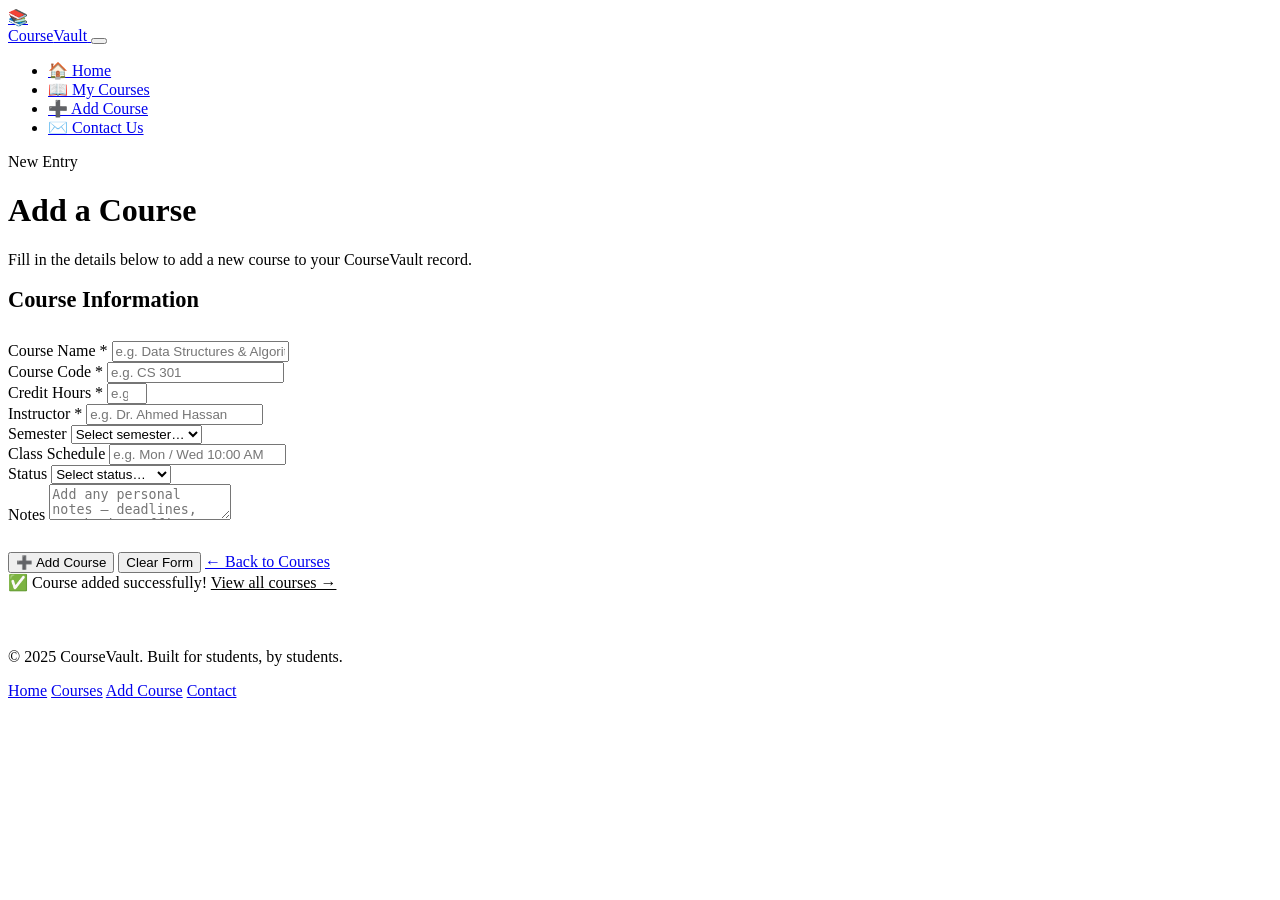
==== add-course.html @ 31627880 "Add files via upload" ====
<!DOCTYPE html>
<html lang="en">
<head>
  <meta charset="UTF-8" />
  <meta name="viewport" content="width=device-width, initial-scale=1.0" />
  <title>Add Course — CourseVault</title>
  <link rel="stylesheet" href="css/style.css" />
</head>
<body>

  <!-- ═══ HEADER ═══ -->
  <header>
    <div class="container nav-inner">
      <a href="index.html" class="nav-logo" aria-label="CourseVault Home">
        <div class="nav-logo-icon">📚</div>
        <span class="nav-logo-text">Course<span>Vault</span></span>
      </a>

      <button class="nav-toggle" id="navToggle" aria-label="Toggle menu" aria-expanded="false">
        <span></span><span></span><span></span>
      </button>

      <nav id="mainNav" aria-label="Primary navigation">
        <ul>
          <li><a href="index.html">🏠 Home</a></li>
          <li><a href="courses.html">📖 My Courses</a></li>
          <li><a href="add-course.html" class="active">➕ Add Course</a></li>
          <li><a href="contact.html">✉️ Contact Us</a></li>
        </ul>
      </nav>
    </div>
  </header>

  <!-- ═══ MAIN ═══ -->
  <main>
    <div class="container">

      <!-- Page Banner -->
      <div class="page-banner">
        <div class="hero-eyebrow">New Entry</div>
        <h1>Add a Course</h1>
        <p>Fill in the details below to add a new course to your CourseVault record.</p>
      </div>

      <!-- Form Card -->
      <div class="card form-card" style="margin-bottom:56px;">
        <h2 style="font-family:var(--font-display);font-size:1.4rem;margin-bottom:28px;">
          Course Information
        </h2>

        <form id="courseForm" novalidate>
          <div class="form-grid">

            <!-- Course Name -->
            <div class="form-group full">
              <label for="courseName">Course Name <span style="color:var(--accent)">*</span></label>
              <input
                type="text"
                id="courseName"
                name="courseName"
                placeholder="e.g. Data Structures &amp; Algorithms"
                required
                autocomplete="off"
              />
            </div>

            <!-- Course Code -->
            <div class="form-group">
              <label for="courseCode">Course Code <span style="color:var(--accent)">*</span></label>
              <input
                type="text"
                id="courseCode"
                name="courseCode"
                placeholder="e.g. CS 301"
                required
                autocomplete="off"
              />
            </div>

            <!-- Credit Hours -->
            <div class="form-group">
              <label for="creditHours">Credit Hours <span style="color:var(--accent)">*</span></label>
              <input
                type="number"
                id="creditHours"
                name="creditHours"
                placeholder="e.g. 3"
                min="1"
                max="6"
                required
              />
            </div>

            <!-- Instructor -->
            <div class="form-group">
              <label for="instructor">Instructor <span style="color:var(--accent)">*</span></label>
              <input
                type="text"
                id="instructor"
                name="instructor"
                placeholder="e.g. Dr. Ahmed Hassan"
                required
                autocomplete="off"
              />
            </div>

            <!-- Semester -->
            <div class="form-group">
              <label for="semester">Semester</label>
              <select id="semester" name="semester">
                <option value="" disabled selected>Select semester…</option>
                <option value="spring-2025">Spring 2025</option>
                <option value="summer-2025">Summer 2025</option>
                <option value="fall-2025">Fall 2025</option>
                <option value="spring-2026">Spring 2026</option>
              </select>
            </div>

            <!-- Schedule -->
            <div class="form-group">
              <label for="schedule">Class Schedule</label>
              <input
                type="text"
                id="schedule"
                name="schedule"
                placeholder="e.g. Mon / Wed 10:00 AM"
                autocomplete="off"
              />
            </div>

            <!-- Status -->
            <div class="form-group">
              <label for="status">Status</label>
              <select id="status" name="status">
                <option value="" disabled selected>Select status…</option>
                <option value="in-progress">In Progress</option>
                <option value="pending-grade">Pending Grade</option>
                <option value="upcoming-exam">Upcoming Exam</option>
                <option value="audit">Audit</option>
                <option value="dropped">Dropped</option>
              </select>
            </div>

            <!-- Notes -->
            <div class="form-group full">
              <label for="notes">Notes</label>
              <textarea
                id="notes"
                name="notes"
                placeholder="Add any personal notes — deadlines, textbooks, office hours, exam dates…"
              ></textarea>
            </div>

          </div><!-- /form-grid -->

          <!-- Actions -->
          <div class="form-actions" style="margin-top:28px;">
            <button type="submit" class="btn btn-primary">
              ➕ Add Course
            </button>
            <button type="reset" class="btn btn-outline">
              Clear Form
            </button>
            <a href="courses.html" class="btn btn-outline">
              ← Back to Courses
            </a>
          </div>

          <!-- Success alert -->
          <div class="alert alert-success" id="successAlert" role="alert" aria-live="polite">
            ✅ Course added successfully! <a href="courses.html" style="color:inherit;text-decoration:underline;">View all courses →</a>
          </div>

        </form>
      </div>

    </div>
  </main>

  <!-- ═══ FOOTER ═══ -->
  <footer>
    <div class="container footer-inner">
      <p class="footer-copy">© 2025 CourseVault. Built for students, by students.</p>
      <nav class="footer-links" aria-label="Footer links">
        <a href="index.html">Home</a>
        <a href="courses.html">Courses</a>
        <a href="add-course.html">Add Course</a>
        <a href="contact.html">Contact</a>
      </nav>
    </div>
  </footer>

  <script>
    /* Nav toggle */
    const toggle = document.getElementById('navToggle');
    const nav    = document.getElementById('mainNav');
    toggle.addEventListener('click', () => {
      const open = nav.classList.toggle('open');
      toggle.setAttribute('aria-expanded', open);
    });

    /* Form submission */
    const form  = document.getElementById('courseForm');
    const alert = document.getElementById('successAlert');

    form.addEventListener('submit', (e) => {
      e.preventDefault();

      /* Basic validation */
      const required = ['courseName', 'courseCode', 'creditHours', 'instructor'];
      let valid = true;

      required.forEach(id => {
        const el = document.getElementById(id);
        if (!el.value.trim()) {
          el.style.borderColor = '#f87171';
          valid = false;
        } else {
          el.style.borderColor = '';
        }
      });

      if (!valid) return;

      /* Show success */
      alert.style.display = 'flex';
      form.reset();
      alert.scrollIntoView({ behavior: 'smooth', block: 'nearest' });
    });
  </script>

</body>
</html>
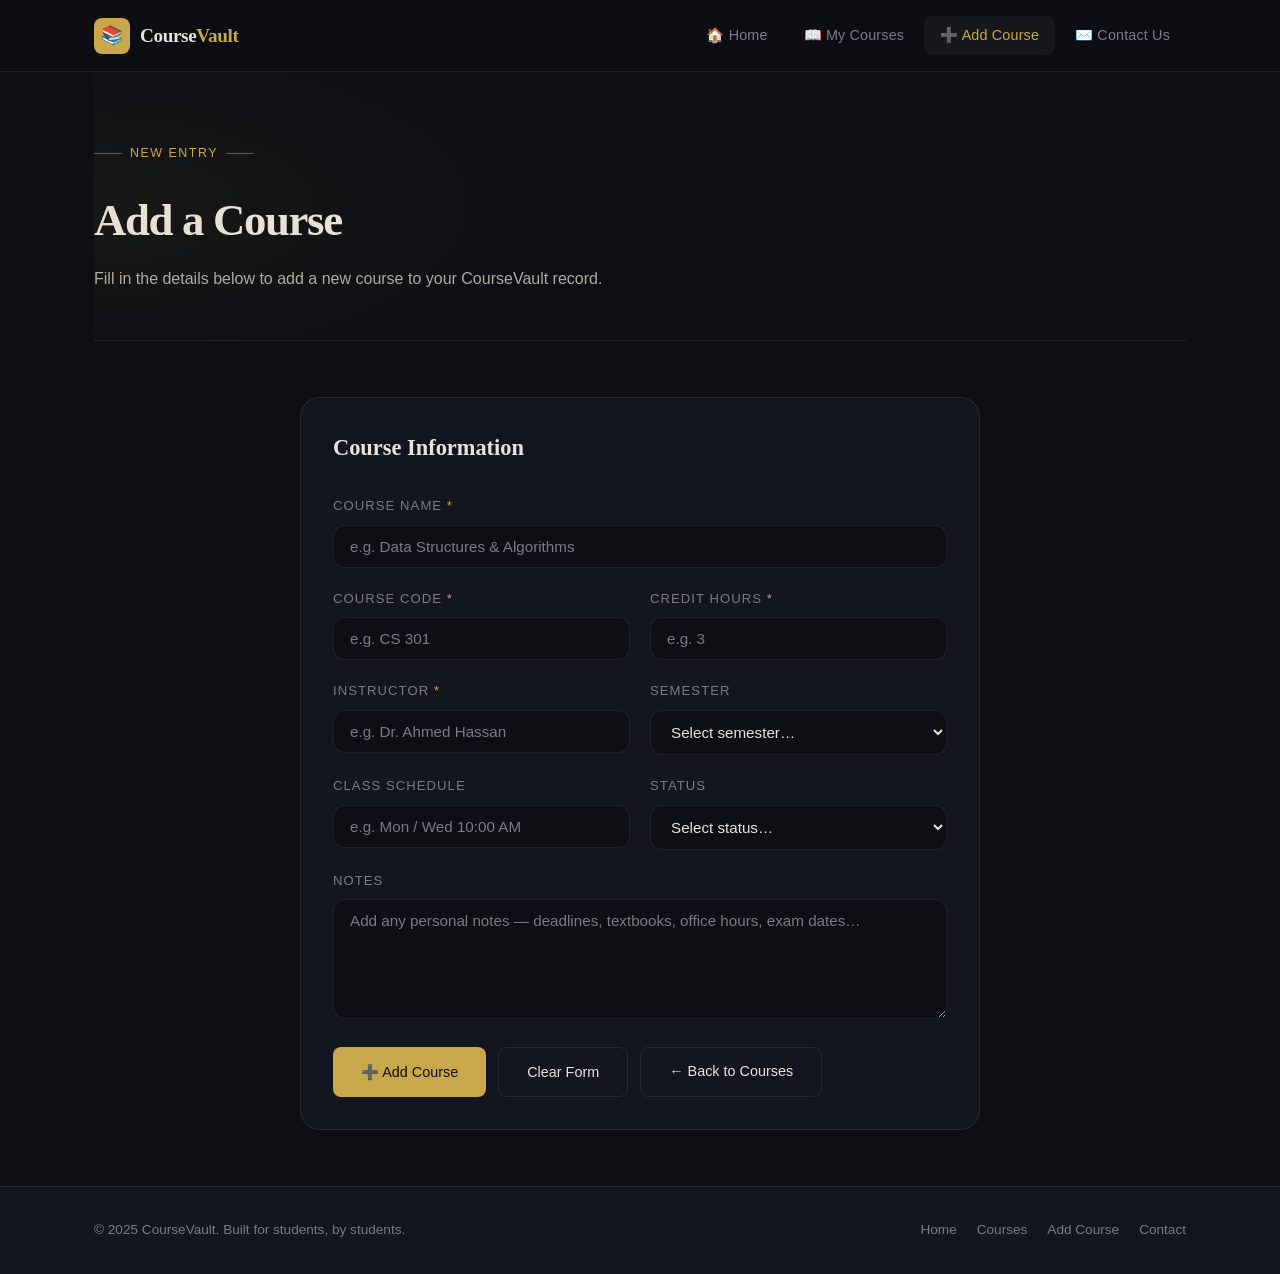
==== commit 75107a8f: "Add files via upload" ====
--- a/add-course.html
+++ b/add-course.html
@@ -4,7 +4,7 @@
   <meta charset="UTF-8" />
   <meta name="viewport" content="width=device-width, initial-scale=1.0" />
   <title>Add Course — CourseVault</title>
-  <link rel="stylesheet" href="css/style.css" />
+<link rel="stylesheet" href="style.css" />
 </head>
 <body>
 
--- a/style.css
+++ b/style.css
@@ -0,0 +1,684 @@
+/* ============================================
+   PERSONAL COURSE ORGANIZER — style.css
+   Aesthetic: Academic Luxe / Dark Refined
+   ============================================ */
+
+@import url('https://fonts.googleapis.com/css2?family=Playfair+Display:wght@400;600;700&family=DM+Sans:ital,wght@0,300;0,400;0,500;1,300&display=swap');
+
+/* ── CSS Variables ─────────────────────────── */
+:root {
+  --bg:         #0d0f14;
+  --bg-card:    #13161e;
+  --bg-glass:   rgba(255,255,255,0.04);
+  --border:     rgba(255,255,255,0.08);
+  --accent:     #c9a84c;
+  --accent-dim: #a8873a;
+  --accent-glow:rgba(201,168,76,0.18);
+  --text:       #e8e4dc;
+  --text-muted: #7a7a8a;
+  --text-light: #b0aaa0;
+  --nav-h:      72px;
+  --radius:     12px;
+  --radius-lg:  20px;
+  --shadow:     0 8px 32px rgba(0,0,0,0.45);
+  --transition: 0.28s cubic-bezier(0.4,0,0.2,1);
+  --font-display: 'Playfair Display', Georgia, serif;
+  --font-body:    'DM Sans', sans-serif;
+}
+
+/* ── Reset & Base ──────────────────────────── */
+*, *::before, *::after { box-sizing: border-box; margin: 0; padding: 0; }
+
+html { scroll-behavior: smooth; }
+
+body {
+  background: var(--bg);
+  color: var(--text);
+  font-family: var(--font-body);
+  font-size: 16px;
+  line-height: 1.65;
+  min-height: 100vh;
+  display: flex;
+  flex-direction: column;
+}
+
+img { display: block; max-width: 100%; }
+
+a { color: var(--accent); text-decoration: none; transition: color var(--transition); }
+a:hover { color: #f0c96a; }
+
+/* ── Utility ───────────────────────────────── */
+.container {
+  width: 100%;
+  max-width: 1140px;
+  margin: 0 auto;
+  padding: 0 24px;
+}
+
+.sr-only {
+  position: absolute; width:1px; height:1px;
+  padding:0; margin:-1px; overflow:hidden;
+  clip:rect(0,0,0,0); white-space:nowrap; border:0;
+}
+
+/* ── Header / Nav ──────────────────────────── */
+header {
+  position: sticky;
+  top: 0;
+  z-index: 100;
+  height: var(--nav-h);
+  background: rgba(13,15,20,0.85);
+  backdrop-filter: blur(18px);
+  -webkit-backdrop-filter: blur(18px);
+  border-bottom: 1px solid var(--border);
+}
+
+.nav-inner {
+  display: flex;
+  align-items: center;
+  justify-content: space-between;
+  height: 100%;
+}
+
+.nav-logo {
+  display: flex;
+  align-items: center;
+  gap: 10px;
+  text-decoration: none;
+}
+
+.nav-logo-icon {
+  width: 36px; height: 36px;
+  background: var(--accent);
+  border-radius: 8px;
+  display: grid;
+  place-items: center;
+  font-size: 18px;
+}
+
+.nav-logo-text {
+  font-family: var(--font-display);
+  font-size: 1.2rem;
+  font-weight: 600;
+  color: var(--text);
+  letter-spacing: -0.02em;
+}
+
+.nav-logo-text span { color: var(--accent); }
+
+nav ul {
+  list-style: none;
+  display: flex;
+  align-items: center;
+  gap: 4px;
+}
+
+nav ul li a {
+  display: flex;
+  align-items: center;
+  gap: 6px;
+  padding: 8px 16px;
+  border-radius: 8px;
+  font-size: 0.9rem;
+  font-weight: 500;
+  color: var(--text-muted);
+  letter-spacing: 0.01em;
+  transition: background var(--transition), color var(--transition);
+}
+
+nav ul li a:hover,
+nav ul li a.active {
+  background: var(--bg-glass);
+  color: var(--text);
+}
+
+nav ul li a.active {
+  color: var(--accent);
+}
+
+/* hamburger */
+.nav-toggle {
+  display: none;
+  flex-direction: column;
+  gap: 5px;
+  background: none;
+  border: none;
+  cursor: pointer;
+  padding: 4px;
+}
+.nav-toggle span {
+  display: block;
+  width: 24px; height: 2px;
+  background: var(--text);
+  border-radius: 2px;
+  transition: transform var(--transition), opacity var(--transition);
+}
+
+/* ── Main content area ─────────────────────── */
+main { flex: 1; }
+
+/* ── Page Hero ─────────────────────────────── */
+.hero {
+  padding: 96px 0 72px;
+  text-align: center;
+  position: relative;
+  overflow: hidden;
+}
+
+.hero::before {
+  content: '';
+  position: absolute;
+  inset: 0;
+  background: radial-gradient(ellipse 70% 60% at 50% 0%, rgba(201,168,76,0.09) 0%, transparent 70%);
+  pointer-events: none;
+}
+
+.hero-eyebrow {
+  display: inline-flex;
+  align-items: center;
+  gap: 8px;
+  font-size: 0.78rem;
+  font-weight: 500;
+  letter-spacing: 0.12em;
+  text-transform: uppercase;
+  color: var(--accent);
+  margin-bottom: 20px;
+}
+
+.hero-eyebrow::before,
+.hero-eyebrow::after {
+  content: '';
+  display: block;
+  width: 28px; height: 1px;
+  background: var(--accent);
+  opacity: 0.5;
+}
+
+.hero h1 {
+  font-family: var(--font-display);
+  font-size: clamp(2.2rem, 6vw, 3.8rem);
+  font-weight: 700;
+  line-height: 1.15;
+  letter-spacing: -0.03em;
+  color: var(--text);
+  margin-bottom: 20px;
+}
+
+.hero h1 em {
+  font-style: italic;
+  color: var(--accent);
+}
+
+.hero-sub {
+  max-width: 520px;
+  margin: 0 auto 40px;
+  color: var(--text-light);
+  font-size: 1.05rem;
+  font-weight: 300;
+}
+
+/* ── Buttons ───────────────────────────────── */
+.btn {
+  display: inline-flex;
+  align-items: center;
+  gap: 8px;
+  padding: 12px 28px;
+  border-radius: 8px;
+  font-family: var(--font-body);
+  font-size: 0.9rem;
+  font-weight: 500;
+  cursor: pointer;
+  border: none;
+  transition: background var(--transition), transform var(--transition), box-shadow var(--transition);
+}
+
+.btn-primary {
+  background: var(--accent);
+  color: #0d0f14;
+}
+
+.btn-primary:hover {
+  background: #f0c96a;
+  color: #0d0f14;
+  transform: translateY(-2px);
+  box-shadow: 0 8px 24px var(--accent-glow);
+}
+
+.btn-outline {
+  background: transparent;
+  color: var(--text);
+  border: 1px solid var(--border);
+}
+
+.btn-outline:hover {
+  border-color: var(--accent);
+  color: var(--accent);
+  transform: translateY(-2px);
+}
+
+.btn-group {
+  display: flex;
+  align-items: center;
+  gap: 12px;
+  flex-wrap: wrap;
+  justify-content: center;
+}
+
+/* ── Cards ─────────────────────────────────── */
+.card {
+  background: var(--bg-card);
+  border: 1px solid var(--border);
+  border-radius: var(--radius-lg);
+  padding: 32px;
+  transition: border-color var(--transition), transform var(--transition), box-shadow var(--transition);
+}
+
+.card:hover {
+  border-color: rgba(201,168,76,0.3);
+  transform: translateY(-4px);
+  box-shadow: var(--shadow);
+}
+
+.card-icon {
+  width: 48px; height: 48px;
+  border-radius: 12px;
+  background: var(--accent-glow);
+  border: 1px solid rgba(201,168,76,0.25);
+  display: grid;
+  place-items: center;
+  font-size: 22px;
+  margin-bottom: 18px;
+}
+
+.card h3 {
+  font-family: var(--font-display);
+  font-size: 1.15rem;
+  font-weight: 600;
+  margin-bottom: 10px;
+  color: var(--text);
+}
+
+.card p { color: var(--text-light); font-size: 0.92rem; }
+
+/* ── Stats Row ─────────────────────────────── */
+.stats-row {
+  display: grid;
+  grid-template-columns: repeat(3, 1fr);
+  gap: 24px;
+  padding: 48px 0;
+  border-top: 1px solid var(--border);
+  border-bottom: 1px solid var(--border);
+  margin: 48px 0;
+  text-align: center;
+}
+
+.stat-num {
+  font-family: var(--font-display);
+  font-size: 2.4rem;
+  font-weight: 700;
+  color: var(--accent);
+  display: block;
+}
+
+.stat-label {
+  font-size: 0.82rem;
+  text-transform: uppercase;
+  letter-spacing: 0.1em;
+  color: var(--text-muted);
+  font-weight: 500;
+}
+
+/* ── Section Heading ───────────────────────── */
+.section-heading {
+  margin-bottom: 40px;
+}
+
+.section-heading h2 {
+  font-family: var(--font-display);
+  font-size: clamp(1.5rem, 3vw, 2.2rem);
+  font-weight: 700;
+  letter-spacing: -0.02em;
+  margin-bottom: 8px;
+}
+
+.section-heading p {
+  color: var(--text-light);
+  font-size: 0.95rem;
+}
+
+/* ── Table ─────────────────────────────────── */
+.table-wrapper {
+  width: 100%;
+  overflow-x: auto;
+  border: 1px solid var(--border);
+  border-radius: var(--radius-lg);
+  background: var(--bg-card);
+}
+
+table {
+  width: 100%;
+  border-collapse: collapse;
+  font-size: 0.92rem;
+}
+
+thead tr {
+  border-bottom: 1px solid var(--border);
+}
+
+thead th {
+  padding: 16px 20px;
+  text-align: left;
+  font-size: 0.75rem;
+  font-weight: 600;
+  text-transform: uppercase;
+  letter-spacing: 0.1em;
+  color: var(--text-muted);
+  white-space: nowrap;
+}
+
+tbody tr {
+  border-bottom: 1px solid var(--border);
+  transition: background var(--transition);
+}
+
+tbody tr:last-child { border-bottom: none; }
+
+tbody tr:hover { background: var(--bg-glass); }
+
+tbody td {
+  padding: 16px 20px;
+  color: var(--text-light);
+  vertical-align: middle;
+}
+
+tbody td:first-child { color: var(--text); font-weight: 500; }
+
+.badge {
+  display: inline-block;
+  padding: 3px 10px;
+  border-radius: 100px;
+  font-size: 0.75rem;
+  font-weight: 600;
+  letter-spacing: 0.03em;
+}
+
+.badge-green  { background: rgba(74,222,128,0.12); color: #4ade80; }
+.badge-yellow { background: rgba(250,204,21,0.12);  color: #facc15; }
+.badge-blue   { background: rgba(96,165,250,0.12);  color: #60a5fa; }
+.badge-red    { background: rgba(248,113,113,0.12); color: #f87171; }
+.badge-purple { background: rgba(192,132,252,0.12); color: #c084fc; }
+
+/* ── Form ──────────────────────────────────── */
+.form-card {
+  max-width: 680px;
+  margin: 0 auto;
+}
+
+.form-grid {
+  display: grid;
+  grid-template-columns: 1fr 1fr;
+  gap: 20px;
+}
+
+.form-group {
+  display: flex;
+  flex-direction: column;
+  gap: 8px;
+}
+
+.form-group.full { grid-column: 1 / -1; }
+
+label {
+  font-size: 0.82rem;
+  font-weight: 500;
+  text-transform: uppercase;
+  letter-spacing: 0.08em;
+  color: var(--text-muted);
+}
+
+input[type="text"],
+input[type="email"],
+input[type="number"],
+input[type="tel"],
+select,
+textarea {
+  width: 100%;
+  background: var(--bg);
+  border: 1px solid var(--border);
+  border-radius: var(--radius);
+  padding: 12px 16px;
+  color: var(--text);
+  font-family: var(--font-body);
+  font-size: 0.95rem;
+  outline: none;
+  transition: border-color var(--transition), box-shadow var(--transition);
+}
+
+input:focus, select:focus, textarea:focus {
+  border-color: var(--accent);
+  box-shadow: 0 0 0 3px var(--accent-glow);
+}
+
+input::placeholder, textarea::placeholder { color: var(--text-muted); }
+
+select option { background: var(--bg-card); }
+
+textarea { resize: vertical; min-height: 120px; }
+
+.form-actions {
+  display: flex;
+  gap: 12px;
+  margin-top: 8px;
+  flex-wrap: wrap;
+}
+
+/* ── Contact grid ──────────────────────────── */
+.contact-grid {
+  display: grid;
+  grid-template-columns: 1fr 1fr;
+  gap: 48px;
+  align-items: start;
+}
+
+.contact-info h2 {
+  font-family: var(--font-display);
+  font-size: 2rem;
+  font-weight: 700;
+  letter-spacing: -0.03em;
+  margin-bottom: 16px;
+}
+
+.contact-info p { color: var(--text-light); margin-bottom: 32px; }
+
+.contact-item {
+  display: flex;
+  align-items: flex-start;
+  gap: 16px;
+  margin-bottom: 24px;
+}
+
+.contact-item-icon {
+  width: 40px; height: 40px; flex-shrink: 0;
+  border-radius: 10px;
+  background: var(--accent-glow);
+  border: 1px solid rgba(201,168,76,0.25);
+  display: grid;
+  place-items: center;
+  font-size: 17px;
+}
+
+.contact-item-text strong {
+  display: block;
+  font-size: 0.85rem;
+  font-weight: 600;
+  text-transform: uppercase;
+  letter-spacing: 0.08em;
+  color: var(--text-muted);
+  margin-bottom: 2px;
+}
+
+.contact-item-text span { color: var(--text-light); font-size: 0.95rem; }
+
+/* ── Page header banner ────────────────────── */
+.page-banner {
+  padding: 64px 0 48px;
+  border-bottom: 1px solid var(--border);
+  margin-bottom: 56px;
+  position: relative;
+  overflow: hidden;
+}
+
+.page-banner::before {
+  content: '';
+  position: absolute;
+  inset: 0;
+  background: radial-gradient(ellipse 60% 100% at 0% 50%, rgba(201,168,76,0.06) 0%, transparent 70%);
+  pointer-events: none;
+}
+
+.page-banner h1 {
+  font-family: var(--font-display);
+  font-size: clamp(1.8rem, 4vw, 2.8rem);
+  font-weight: 700;
+  letter-spacing: -0.03em;
+  margin-bottom: 8px;
+}
+
+.page-banner p { color: var(--text-light); font-size: 1rem; }
+
+/* ── Footer ────────────────────────────────── */
+footer {
+  margin-top: auto;
+  border-top: 1px solid var(--border);
+  background: var(--bg-card);
+  padding: 32px 0;
+}
+
+.footer-inner {
+  display: flex;
+  align-items: center;
+  justify-content: space-between;
+  gap: 16px;
+  flex-wrap: wrap;
+}
+
+.footer-copy {
+  font-size: 0.85rem;
+  color: var(--text-muted);
+}
+
+.footer-links {
+  display: flex;
+  gap: 20px;
+}
+
+.footer-links a {
+  font-size: 0.85rem;
+  color: var(--text-muted);
+  transition: color var(--transition);
+}
+
+.footer-links a:hover { color: var(--accent); }
+
+/* ── Feature cards grid ────────────────────── */
+.cards-grid {
+  display: grid;
+  grid-template-columns: repeat(3, 1fr);
+  gap: 20px;
+  margin-bottom: 64px;
+}
+
+/* ── Sections spacing ──────────────────────── */
+.section { padding: 56px 0; }
+
+/* ── Success / info alert ──────────────────── */
+.alert {
+  display: none;
+  align-items: center;
+  gap: 12px;
+  padding: 14px 18px;
+  border-radius: var(--radius);
+  font-size: 0.9rem;
+  margin-top: 16px;
+}
+
+.alert-success {
+  background: rgba(74,222,128,0.1);
+  border: 1px solid rgba(74,222,128,0.25);
+  color: #4ade80;
+}
+
+/* ── Divider ───────────────────────────────── */
+.divider {
+  border: none;
+  border-top: 1px solid var(--border);
+  margin: 48px 0;
+}
+
+/* ── Responsive ────────────────────────────── */
+@media (max-width: 900px) {
+  .cards-grid { grid-template-columns: 1fr 1fr; }
+  .contact-grid { grid-template-columns: 1fr; gap: 40px; }
+  .stats-row { grid-template-columns: 1fr; gap: 32px; }
+}
+
+@media (max-width: 720px) {
+  :root { --nav-h: 64px; }
+
+  .nav-toggle { display: flex; }
+
+  nav {
+    position: absolute;
+    top: var(--nav-h);
+    left: 0; right: 0;
+    background: rgba(13,15,20,0.97);
+    backdrop-filter: blur(18px);
+    border-bottom: 1px solid var(--border);
+    max-height: 0;
+    overflow: hidden;
+    transition: max-height 0.35s cubic-bezier(0.4,0,0.2,1);
+  }
+
+  nav.open { max-height: 400px; }
+
+  nav ul {
+    flex-direction: column;
+    align-items: stretch;
+    padding: 16px 24px 24px;
+    gap: 4px;
+  }
+
+  nav ul li a { padding: 12px 16px; }
+
+  .cards-grid { grid-template-columns: 1fr; }
+
+  .form-grid { grid-template-columns: 1fr; }
+  .form-group.full { grid-column: 1; }
+
+  .hero { padding: 64px 0 48px; }
+
+  .page-banner { padding: 48px 0 36px; }
+
+  .footer-inner { flex-direction: column; text-align: center; }
+}
+
+@media (max-width: 480px) {
+  .container { padding: 0 16px; }
+  .card { padding: 24px 20px; }
+  .btn { padding: 11px 22px; }
+}
+
+/* ── Animations ────────────────────────────── */
+@keyframes fadeUp {
+  from { opacity: 0; transform: translateY(20px); }
+  to   { opacity: 1; transform: translateY(0); }
+}
+
+.fade-up {
+  animation: fadeUp 0.6s var(--transition) both;
+}
+
+.fade-up-1 { animation-delay: 0.05s; }
+.fade-up-2 { animation-delay: 0.15s; }
+.fade-up-3 { animation-delay: 0.25s; }
+.fade-up-4 { animation-delay: 0.35s; }
